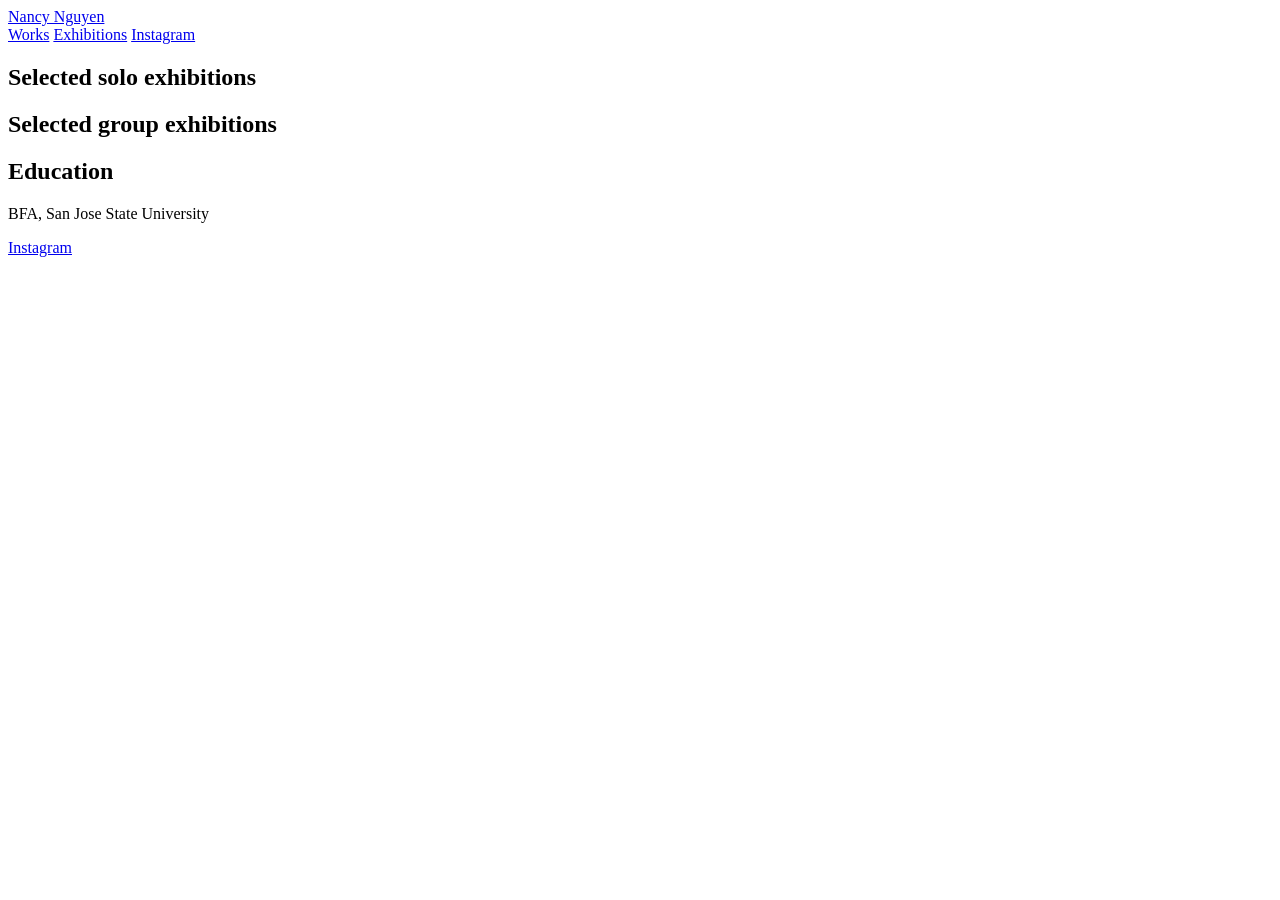
==== exhibitions.html @ beafd4ce "Add Nancy Nguyen portfolio prototype" ====
<!doctype html>
<html lang="en">
<head>
  <meta charset="utf-8">
  <meta name="viewport" content="width=device-width, initial-scale=1">
  <meta name="description" content="Exhibitions and selected CV of Nancy Nguyen.">
  <title>Exhibitions — Nancy Nguyen</title>
  <link rel="stylesheet" href="assets/css/style.css">
  <script src="assets/js/site.js" defer></script>
</head>
<body>
  <header class="site-header">
    <a class="site-name" href="index.html">Nancy Nguyen</a>
    <nav aria-label="Main navigation">
      <a href="works.html">Works</a>
      <a href="exhibitions.html" aria-current="page">Exhibitions</a>
      <a href="https://www.instagram.com/" target="_blank" rel="noreferrer">Instagram</a>
    </nav>
  </header>
  <main class="page-main cv-page">
    <section aria-labelledby="solo-heading">
      <h1 id="solo-heading">Selected solo exhibitions</h1>
      <ol id="solo-exhibitions" class="exhibition-list"></ol>
    </section>
    <section aria-labelledby="group-heading">
      <h2 id="group-heading">Selected group exhibitions</h2>
      <ol id="group-exhibitions" class="exhibition-list"></ol>
    </section>
    <section class="education" aria-labelledby="education-heading">
      <h2 id="education-heading">Education</h2>
      <p>BFA, San Jose State University</p>
    </section>
  </main>
  <footer class="page-footer"><a href="https://www.instagram.com/" target="_blank" rel="noreferrer">Instagram</a></footer>
</body>
</html>
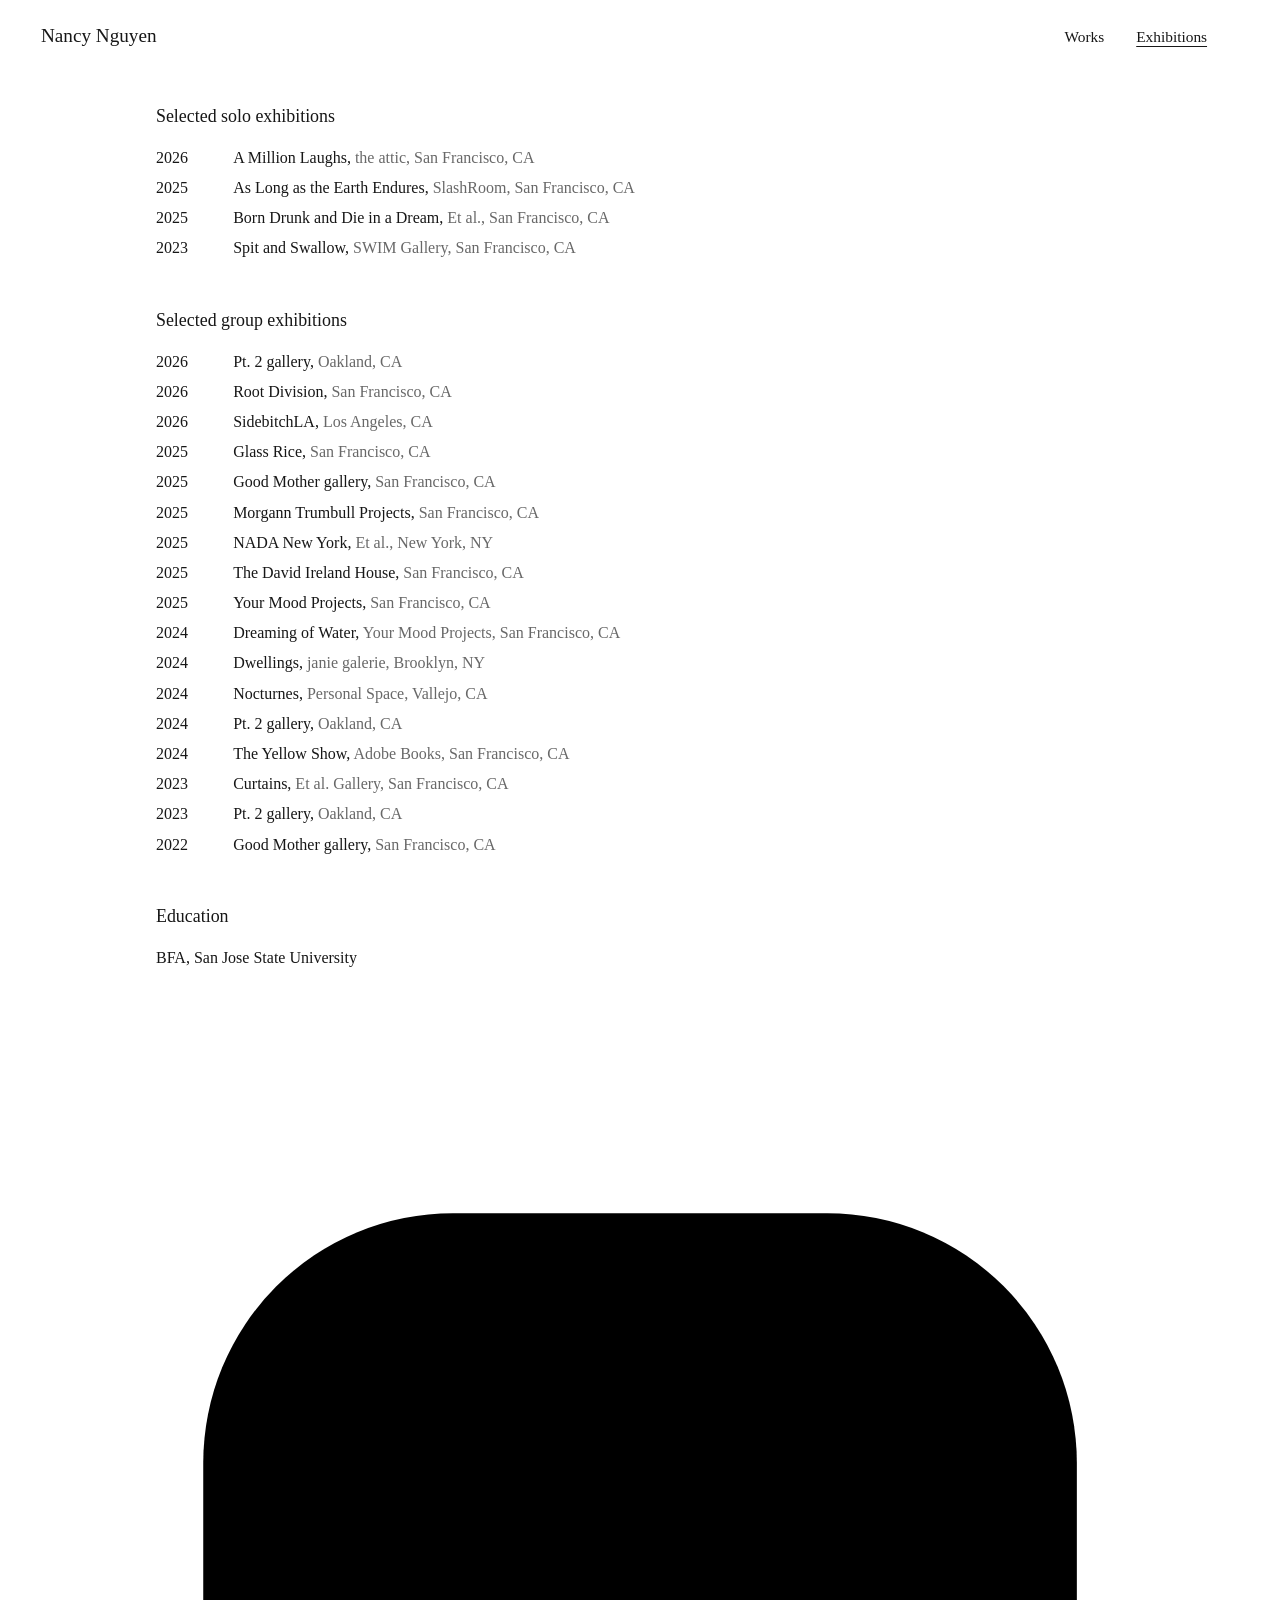
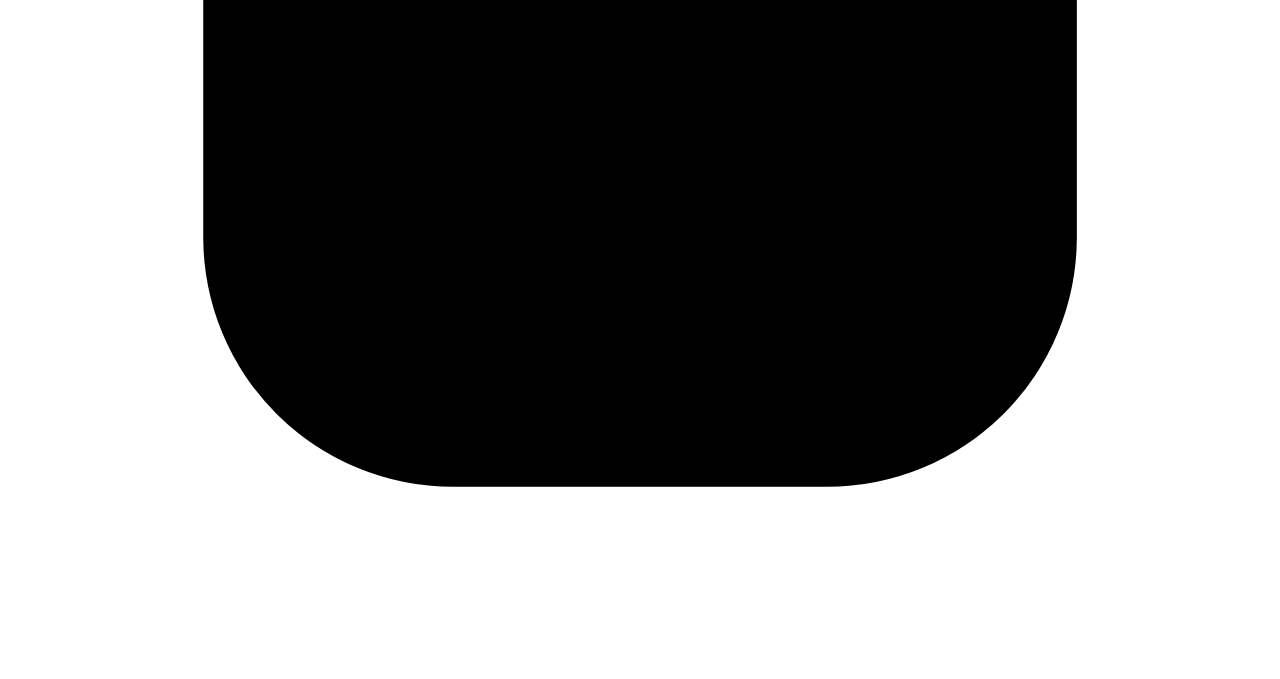
==== commit b6c7b0cf: "Use compact Instagram icon links and responsive artwork images" ====
--- a/exhibitions.html
+++ b/exhibitions.html
@@ -14,7 +14,13 @@
     <nav aria-label="Main navigation">
       <a href="works.html">Works</a>
       <a href="exhibitions.html" aria-current="page">Exhibitions</a>
-      <a href="https://www.instagram.com/" target="_blank" rel="noreferrer">Instagram</a>
+      <a class="instagram-link" data-instagram-link href="https://www.instagram.com/oaht.n/" target="_blank" rel="noreferrer" aria-label="Instagram" title="Instagram">
+        <svg viewBox="0 0 24 24" aria-hidden="true" focusable="false">
+          <rect x="3.25" y="3.25" width="17.5" height="17.5" rx="5"></rect>
+          <circle cx="12" cy="12" r="4"></circle>
+          <circle class="instagram-dot" cx="17.7" cy="6.6" r="1"></circle>
+        </svg>
+      </a>
     </nav>
   </header>
   <main class="page-main cv-page">
@@ -31,6 +37,12 @@
       <p>BFA, San Jose State University</p>
     </section>
   </main>
-  <footer class="page-footer"><a href="https://www.instagram.com/" target="_blank" rel="noreferrer">Instagram</a></footer>
+  <footer class="page-footer"><a class="instagram-link" data-instagram-link href="https://www.instagram.com/oaht.n/" target="_blank" rel="noreferrer" aria-label="Instagram" title="Instagram">
+        <svg viewBox="0 0 24 24" aria-hidden="true" focusable="false">
+          <rect x="3.25" y="3.25" width="17.5" height="17.5" rx="5"></rect>
+          <circle cx="12" cy="12" r="4"></circle>
+          <circle class="instagram-dot" cx="17.7" cy="6.6" r="1"></circle>
+        </svg>
+      </a></footer>
 </body>
 </html>
--- a/assets/css/style.css
+++ b/assets/css/style.css
@@ -0,0 +1,140 @@
+:root {
+  color-scheme: light;
+  --page-margin: clamp(18px, 3.2vw, 48px);
+  --text: #171717;
+  --muted: #686868;
+  --rule: #e7e7e7;
+  --page-width: 1600px;
+}
+* { box-sizing: border-box; }
+html { background: #fff; }
+body {
+  margin: 0;
+  background: #fff;
+  color: var(--text);
+  font-family: Georgia, "Times New Roman", serif;
+  font-size: 16px;
+  line-height: 1.45;
+  min-height: 100vh;
+  display: flex;
+  flex-direction: column;
+}
+a { color: inherit; text-decoration: none; }
+a:hover { text-decoration: underline; text-underline-offset: 3px; }
+.site-header {
+  width: 100%;
+  max-width: var(--page-width);
+  margin: 0 auto;
+  padding: 22px var(--page-margin);
+  display: flex;
+  align-items: baseline;
+  justify-content: space-between;
+  gap: 28px;
+}
+.site-name { font-size: 1.2rem; white-space: nowrap; }
+.site-header nav { display: flex; align-items: center; gap: clamp(14px, 2.5vw, 32px); }
+.site-header nav a, .page-footer a, .home-footer a { font-size: .96rem; }
+.site-header a[aria-current="page"] { text-underline-offset: 4px; text-decoration: underline; }
+.home-main {
+  flex: 1;
+  display: flex;
+  align-items: center;
+  justify-content: center;
+  min-height: 0;
+  padding: 12px var(--page-margin) 24px;
+}
+.home-artwork {
+  width: 80vw;
+  height: 78svh;
+  max-width: 1500px;
+  display: flex;
+  align-items: center;
+  justify-content: center;
+}
+.home-artwork img {
+  display: block;
+  width: auto;
+  height: auto;
+  max-width: 100%;
+  max-height: 100%;
+  object-fit: contain;
+}
+.home-artwork .artwork-caption { display: none; }
+.home-footer {
+  width: 100%;
+  padding: 16px var(--page-margin) 22px;
+  text-align: center;
+}
+.page-main {
+  flex: 1;
+  width: 100%;
+  max-width: var(--page-width);
+  margin: 0 auto;
+  padding: 32px var(--page-margin) 64px;
+}
+.works-grid {
+  columns: 3 260px;
+  column-gap: clamp(18px, 2.5vw, 40px);
+}
+.work-card {
+  display: block;
+  break-inside: avoid;
+  margin: 0 0 clamp(22px, 3vw, 44px);
+  padding: 0;
+  border: 0;
+  width: 100%;
+  background: transparent;
+  color: inherit;
+  text-align: left;
+  cursor: pointer;
+  font: inherit;
+}
+.work-card img {
+  display: block;
+  width: 100%;
+  height: auto;
+  object-fit: contain;
+  background: #fff;
+}
+.work-card .work-title { display: block; margin-top: 8px; font-size: .94rem; }
+.work-card .work-meta { display: block; color: var(--muted); font-size: .88rem; }
+.empty-state { color: var(--muted); font: 14px/1.5 system-ui, sans-serif; max-width: 460px; }
+.empty-state code { font-size: .95em; }
+.cv-page { max-width: 1050px; }
+.cv-page section + section { margin-top: 48px; }
+.cv-page h1, .cv-page h2 { font-size: 1.12rem; font-weight: normal; margin: 0 0 16px; }
+.exhibition-list { list-style: none; margin: 0; padding: 0; }
+.exhibition-list li { display: grid; grid-template-columns: 4.2em minmax(0, 1fr); gap: 10px; margin: 0 0 7px; }
+.exhibition-year { font-variant-numeric: tabular-nums; }
+.exhibition-title { font-style: italic; }
+.exhibition-location { color: var(--muted); }
+.education p { margin: 0; }
+.page-footer { padding: 18px var(--page-margin) 24px; text-align: center; }
+.artwork-dialog {
+  width: min(94vw, 1300px);
+  max-width: none;
+  max-height: 94svh;
+  padding: 24px;
+  border: 1px solid var(--rule);
+  background: #fff;
+  color: var(--text);
+}
+.artwork-dialog::backdrop { background: rgb(255 255 255 / .92); }
+.dialog-close { display: block; margin: 0 0 16px auto; padding: 4px 0; border: 0; background: transparent; font: inherit; cursor: pointer; }
+.dialog-image-wrap { display: flex; justify-content: center; align-items: center; min-height: 30vh; }
+.dialog-image-wrap img { display: block; max-width: 100%; max-height: 70svh; width: auto; height: auto; object-fit: contain; }
+.dialog-details { margin: 14px auto 0; max-width: 800px; font-size: .94rem; }
+.dialog-details p { margin: 3px 0; }
+.visually-hidden { position: absolute; width: 1px; height: 1px; padding: 0; margin: -1px; overflow: hidden; clip: rect(0,0,0,0); white-space: nowrap; border: 0; }
+@media (max-width: 600px) {
+  .site-header { align-items: flex-start; flex-direction: column; gap: 12px; padding-top: 18px; }
+  .site-header nav { flex-wrap: wrap; gap: 18px; }
+  .home-main { padding-top: 12px; padding-bottom: 12px; }
+  .home-artwork { width: 88vw; height: 72svh; }
+  .page-main { padding-top: 24px; }
+  .works-grid { columns: 2 130px; column-gap: 14px; }
+  .work-card { margin-bottom: 22px; }
+  .artwork-dialog { padding: 14px; }
+  .exhibition-list li { grid-template-columns: 3.4em minmax(0, 1fr); gap: 8px; }
+}
+@media (max-width: 360px) { .works-grid { columns: 1; } }
